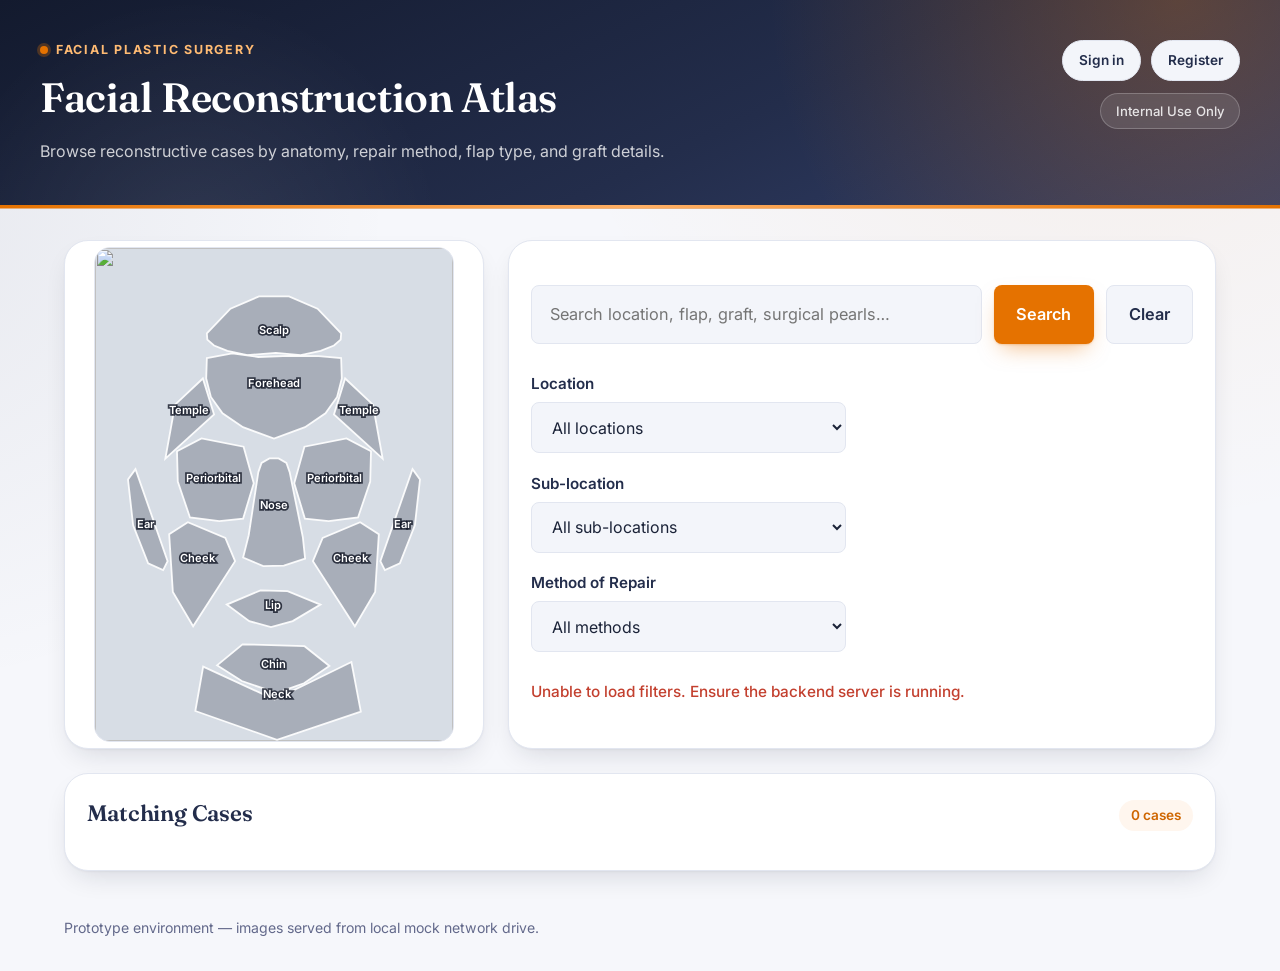
==== index.html @ 50815665 "Codebase" ====
<!DOCTYPE html>
<html lang="en">
  <head>
    <meta charset="UTF-8" />
    <meta name="viewport" content="width=device-width, initial-scale=1.0" />
    <meta name="theme-color" content="#232D4B" />
    <title>Facial Reconstruction Atlas</title>
    <link rel="preconnect" href="https://fonts.googleapis.com" />
    <link rel="preconnect" href="https://fonts.gstatic.com" crossorigin />
    <link
      href="https://fonts.googleapis.com/css2?family=Inter:wght@400;500;600;700;800&family=Fraunces:opsz,wght@9..144,500;9..144,600&display=swap"
      rel="stylesheet"
    />
    <link rel="stylesheet" href="/styles.css" />
  </head>
  <body>
    <header class="app-header">
      <div class="header-content">
        <div>
          <p class="eyebrow">Facial Plastic Surgery</p>
          <h1>Facial Reconstruction Atlas</h1>
          <p class="subtitle">
            Browse reconstructive cases by anatomy, repair method, flap type, and graft details.
          </p>
        </div>
        <div class="header-actions">
          <div id="auth-area" class="auth-area"></div>
          <div class="header-badge" aria-hidden="true">Internal Use Only</div>
        </div>
      </div>
    </header>

    <div id="auth-modal" class="modal-overlay" hidden>
      <div class="modal" role="dialog" aria-modal="true" aria-labelledby="auth-modal-title">
        <div class="modal-header">
          <h2 id="auth-modal-title">Sign in</h2>
          <button type="button" class="modal-close" id="auth-modal-close" aria-label="Close">
            &times;
          </button>
        </div>
        <form id="auth-form">
          <label>
            Username
            <input type="text" id="auth-username" autocomplete="username" required />
          </label>
          <label>
            Password
            <input type="password" id="auth-password" autocomplete="current-password" required />
          </label>
          <p id="auth-error" class="auth-error" hidden></p>
          <button type="submit" id="auth-submit">Sign in</button>
        </form>
        <p class="auth-switch">
          <span id="auth-switch-text">Don't have an account?</span>
          <button type="button" id="auth-switch-btn" class="link-btn">Create one</button>
        </p>
      </div>
    </div>

    <div id="case-modal" class="modal-overlay case-modal-overlay" hidden>
      <div class="case-modal" role="dialog" aria-modal="true" aria-labelledby="case-modal-location">
        <button
          type="button"
          class="modal-close case-modal-close"
          id="case-modal-close"
          aria-label="Close"
        >
          &times;
        </button>
        <div class="case-modal-media">
          <div class="case-modal-carousel" id="case-modal-carousel"></div>
          <button
            type="button"
            class="case-favorite-btn case-modal-favorite"
            id="case-modal-favorite"
            aria-label="Add to favorites"
          >
            ☆
          </button>
          <button
            type="button"
            class="carousel-nav carousel-nav--prev"
            id="case-modal-prev"
            aria-label="Previous image"
            hidden
          >
            &lsaquo;
          </button>
          <button
            type="button"
            class="carousel-nav carousel-nav--next"
            id="case-modal-next"
            aria-label="Next image"
            hidden
          >
            &rsaquo;
          </button>
          <div class="carousel-dots" id="case-modal-dots"></div>
        </div>
        <div class="case-modal-panel">
          <div class="case-modal-info">
            <h2 id="case-modal-location" class="case-modal-location"></h2>
            <p id="case-modal-size" class="case-modal-line" hidden></p>
            <p id="case-modal-repair" class="case-modal-line" hidden></p>
            <p id="case-modal-addon" class="case-modal-line case-modal-addon" hidden></p>
            <p id="case-modal-notes" class="case-modal-notes" hidden></p>
          </div>
          <div class="case-modal-comments">
            <h3 id="case-modal-comments-heading">Comments</h3>
            <div class="comment-list" id="case-modal-comment-list"></div>
            <div class="comment-form-slot" id="case-modal-comment-form-slot"></div>
          </div>
        </div>
      </div>
    </div>

    <main class="app-main">
      <div class="top-panels">
      <section class="explorer-panel" aria-label="Anatomical explorer">
        <div id="diagrams-root" class="diagrams-root">
          <button
            type="button"
            id="anatomy-back-btn"
            class="anatomy-back-btn"
            hidden
          >
            &larr; Back
          </button>
          <div id="face-diagram" class="diagram-wrap diagram-wrap--photo" data-diagram="face">
            <div class="face-photo-stage face-photo-stage--face">
              <img
                class="face-photo"
                src="/static/face-reference.jpg"
                alt=""
                draggable="false"
              />
              <svg
                class="face-overlay"
                viewBox="0 0 320 440"
                role="img"
                aria-label="Face anatomy diagram overlaid on reference portrait"
              >
                <!-- FACE_REGIONS_START -->
                <path
                  class="anatomy-region"
                  data-region-id="scalp"
                  d="M100 76 L121.1 53.9 L146.6 42.9 L173.4 42.9 L198.9 53.9 L220 76 L219.6 81.5 L213.6 86.8 L201.7 91.6 L183.9 95.4 L161.7 93.4 L136.1 95.4 L118.3 91.6 L106.4 86.8 L100.4 81.5 Z"
                />
                <text x="160.1" y="76.6" class="diagram-label">Scalp</text>

                <path
                  class="anatomy-region"
                  data-region-id="forehead"
                  d="M100 98 L122.7 93.8 L146 97.1 L173.6 96.1 L200 96.3 L220 98 L220.6 116.3 L216.4 132.8 L206 147.4 L187.7 159.8 L160 170 L132.3 159.8 L114 147.4 L103.6 132.8 L99.4 116.3 Z"
                />
                <text x="160.2" y="124.1" class="diagram-label">Forehead</text>

                <path
                  class="anatomy-region"
                  data-region-id="nose"
                  d="M146 200 L148.9 191.8 L155.9 187.8 L164.1 187.8 L171.1 191.8 L174 200 L185.8 258.3 L187.8 277.4 L168.8 283.6 L150.4 284 L132.4 276.3 L137.4 256.4 Z"
                />
                <text x="160.2" y="232.9" class="diagram-label">Nose</text>

                <path
                  class="anatomy-region"
                  data-region-id="temple"
                  d="M96.4 116.3 L71.6 139.7 L62.9 187.9 L106.4 148.4 Z"
                />
                <text x="84.3" y="148.1" class="diagram-label">Temple</text>

                <path
                  class="anatomy-region"
                  data-region-id="temple"
                  d="M223.6 116.3 L248.4 139.7 L257.1 187.9 L213.6 148.4 Z"
                />
                <text x="235.7" y="148.1" class="diagram-label">Temple</text>

                <path
                  class="anatomy-region"
                  data-region-id="periorbital"
                  d="M141.9 210 L132.8 177.3 L95.2 169.9 L73.3 181.4 L74 208.4 L84.9 240.5 L111.1 243.8 L132.4 241.5 Z"
                />
                <text x="105.7" y="209.1" class="diagram-label">Periorbital</text>

                <path
                  class="anatomy-region"
                  data-region-id="periorbital"
                  d="M178.1 210 L187.2 177.3 L224.8 169.9 L246.7 181.4 L246 208.4 L235.1 240.5 L208.9 243.8 L187.6 241.5 Z"
                />
                <text x="214.3" y="209.1" class="diagram-label">Periorbital</text>

                <path
                  class="anatomy-region"
                  data-region-id="cheek"
                  d="M125.2 279.6 L116.5 258.8 L83 244.8 L66.3 255.5 L69.6 307.1 L87.7 337.8 Z"
                />
                <text x="91.4" y="280.6" class="diagram-label">Cheek</text>

                <path
                  class="anatomy-region"
                  data-region-id="cheek"
                  d="M194.8 279.6 L203.5 258.8 L237 244.8 L253.7 255.5 L250.4 307.1 L232.3 337.8 Z"
                />
                <text x="228.6" y="280.6" class="diagram-label">Cheek</text>

                <path
                  class="anatomy-region"
                  data-region-id="lip"
                  d="M201.5 318.4 L172.1 306.4 L147.9 305.7 L117.8 318.4 L137.9 333.2 L157.3 338.5 L176.7 333.2 Z"
                />
                <text x="158.7" y="322" class="diagram-label">Lip</text>

                <path
                  class="anatomy-region"
                  data-region-id="chin"
                  d="M109.1 372.7 L131.2 386.7 L162.4 397.4 L186.8 388.7 L209.5 373.3 L187.3 355.6 L131.9 353.9 Z"
                />
                <text x="159.7" y="375.5" class="diagram-label">Chin</text>

                <path
                  class="anatomy-region"
                  data-region-id="neck"
                  d="M96.7 373.8 L160.6 403.3 L229.2 369.7 L237.6 414.1 L162.7 439.2 L89.7 413.5 Z"
                />
                <text x="162.8" y="402.3" class="diagram-label">Neck</text>

                <path
                  class="anatomy-region"
                  data-region-id="ear"
                  d="M36.2 197.3 L29.5 206.6 L34.1 247.5 L47.5 281.6 L60.9 287.6 L64.9 279.6 Z"
                />
                <text x="45.5" y="250" class="diagram-label">Ear</text>

                <path
                  class="anatomy-region"
                  data-region-id="ear"
                  d="M283.8 197.3 L290.5 206.6 L285.9 247.5 L272.5 281.6 L259.1 287.6 L255.1 279.6 Z"
                />
                <text x="274.5" y="250" class="diagram-label">Ear</text>
                <!-- FACE_REGIONS_END -->
              </svg>
            </div>
          </div>

          <div id="nose-diagram" class="diagram-wrap diagram-wrap--photo" data-diagram="nose" hidden>
            <div class="face-photo-stage face-photo-stage--nose">
              <img
                class="face-photo"
                src="/static/face-reference.jpg"
                alt=""
                draggable="false"
              />
              <svg
                class="face-overlay"
                viewBox="0 0 320 360"
                role="img"
                aria-label="Nose sub-region diagram"
              >
                <!-- NOSE_REGIONS_START -->
                <path
                  class="anatomy-region"
                  data-region-id="nose_dorsum"
                  d="M150 95 L170 95 L172 180 L168 241.6 L150 240.9 L148 180 Z"
                />
                <text x="159.7" y="172.1" class="diagram-label">Dorsum</text>

                <path
                  class="anatomy-region"
                  data-region-id="nose_sidewall"
                  d="M131.4 124.9 L150 96.6 L148 250 L120 255 L121.6 200.9 Z"
                />
                <text x="134.2" y="185.5" class="diagram-label">Sidewall</text>

                <path
                  class="anatomy-region"
                  data-region-id="nose_sidewall"
                  d="M188.6 124.9 L170 96.6 L172 250 L200 255 L198.4 200.9 Z"
                />
                <text x="185.8" y="185.5" class="diagram-label">Sidewall</text>

                <path
                  class="anatomy-region"
                  data-region-id="nose_tip"
                  d="M140 245 L180 245 L177.1 265.2 L161.7 285.3 L144.8 266.3 Z"
                />
                <text x="160.7" y="261.4" class="diagram-label">Tip</text>

                <path
                  class="anatomy-region"
                  data-region-id="nose_ala"
                  d="M105 258 L145 255 L148 285 L125 300 L103 285 Z"
                />
                <text x="125.2" y="276.6" class="diagram-label">Ala</text>

                <path
                  class="anatomy-region"
                  data-region-id="nose_ala"
                  d="M215 258 L175 255 L172 285 L195 300 L217 285 Z"
                />
                <text x="194.8" y="276.6" class="diagram-label">Ala</text>

                <path
                  class="anatomy-region"
                  data-region-id="nose_columella"
                  d="M145.9 286.1 L175.2 287.2 L173.1 305.9 L149.4 306.4 Z"
                />
                <text x="160.9" y="296.4" class="diagram-label">Columella</text>
                <!-- NOSE_REGIONS_END -->
              </svg>
            </div>
          </div>

          <div
            id="periorbital-diagram"
            class="diagram-wrap diagram-wrap--photo"
            data-diagram="periorbital"
            hidden
          >
            <div class="face-photo-stage face-photo-stage--periorbital">
              <img
                class="face-photo"
                src="/static/face-reference.jpg"
                alt=""
                draggable="false"
              />
              <svg
                class="face-overlay"
                viewBox="0 0 320 300"
                role="img"
                aria-label="Periorbital sub-region diagram"
              >
                <!-- PERIORBITAL_REGIONS_START -->
                <path
                  class="anatomy-region"
                  data-region-id="peri_brow"
                  d="M24.1 123.9 L64.2 116.5 L136.6 136 L129.9 106.5 L60.9 96.4 Z"
                />
                <text x="83.1" y="115.9" class="diagram-label">Brow</text>

                <path
                  class="anatomy-region"
                  data-region-id="peri_brow"
                  d="M295.9 123.9 L255.8 116.5 L183.4 136 L190.1 106.5 L259.1 96.4 Z"
                />
                <text x="236.9" y="115.9" class="diagram-label">Brow</text>

                <path
                  class="anatomy-region"
                  data-region-id="peri_upper_lid"
                  d="M48.2 160.1 L43.9 139.1 L80.8 128.9 L128.8 142.4 L123.8 164.8 L86.3 142 Z"
                />
                <text x="85.3" y="146.2" class="diagram-label">Upper Lid</text>

                <path
                  class="anatomy-region"
                  data-region-id="peri_upper_lid"
                  d="M271.8 160.1 L276.1 139.1 L239.2 128.9 L191.2 142.4 L196.2 164.8 L233.7 142 Z"
                />
                <text x="234.7" y="146.2" class="diagram-label">Upper Lid</text>

                <path
                  class="anatomy-region"
                  data-region-id="peri_lower_lid"
                  d="M52.9 161.4 L87.7 170.8 L123.2 166.1 L123.2 178.8 L85.7 188.2 L50.2 177.5 Z"
                />
                <text x="87.1" y="173.8" class="diagram-label">Lower Lid</text>

                <path
                  class="anatomy-region"
                  data-region-id="peri_lower_lid"
                  d="M267.1 161.4 L232.3 170.8 L196.8 166.1 L196.8 178.8 L234.3 188.2 L269.8 177.5 Z"
                />
                <text x="232.9" y="173.8" class="diagram-label">Lower Lid</text>

                <path
                  class="anatomy-region"
                  data-region-id="peri_medial_canthus"
                  d="M128.5 152 L125.8 172.8 L144.6 172.1 L141.3 148.7 Z"
                />
                <text x="135.1" y="161.4" class="diagram-label">Medial Canthus</text>

                <path
                  class="anatomy-region"
                  data-region-id="peri_medial_canthus"
                  d="M191.5 152 L194.2 172.8 L175.4 172.1 L178.7 148.7 Z"
                />
                <text x="184.9" y="161.4" class="diagram-label">Medial Canthus</text>

                <path
                  class="anatomy-region"
                  data-region-id="peri_lateral_canthus"
                  d="M44.2 153.4 L44.2 164.1 L22.7 170.1 L20.7 149.4 Z"
                />
                <text x="33" y="159.3" class="diagram-label">Lateral Canthus</text>

                <path
                  class="anatomy-region"
                  data-region-id="peri_lateral_canthus"
                  d="M275.8 153.4 L275.8 164.1 L297.3 170.1 L299.3 149.4 Z"
                />
                <text x="287" y="159.3" class="diagram-label">Lateral Canthus</text>

                <path
                  class="anatomy-region"
                  data-region-id="peri_glabella"
                  d="M131.2 89.1 L138.1 123.2 L181.4 124.6 L189.5 88.4 Z"
                />
                <text x="160" y="106.3" class="diagram-label">Glabella</text>
                <!-- PERIORBITAL_REGIONS_END -->
              </svg>
            </div>
          </div>

          <div id="lip-diagram" class="diagram-wrap diagram-wrap--photo" data-diagram="lip" hidden>
            <div class="face-photo-stage face-photo-stage--lip">
              <img
                class="face-photo"
                src="/static/face-reference.jpg"
                alt=""
                draggable="false"
              />
              <svg
                class="face-overlay"
                viewBox="0 0 320 280"
                role="img"
                aria-label="Lip sub-region diagram"
              >
                <!-- LIP_REGIONS_START -->
                <path
                  class="anatomy-region"
                  data-region-id="lip_philtrum"
                  d="M145 75 L175 75 L172 140 L148 140 Z"
                />
                <text x="160" y="107.5" class="diagram-label">Philtrum</text>

                <path
                  class="anatomy-region"
                  data-region-id="lip_upper"
                  d="M99.6 134.1 L213.3 134.4 L229.3 173.5 L95 172 Z"
                />
                <text x="159.3" y="153.5" class="diagram-label">Upper</text>

                <path
                  class="anatomy-region"
                  data-region-id="lip_lower"
                  d="M95 172 L225 172 L223.2 232.3 L99.3 229.9 Z"
                />
                <text x="160.6" y="201.5" class="diagram-label">Lower</text>

                <path
                  class="anatomy-region"
                  data-region-id="lip_vermillion"
                  d="M81.6 178 L133.8 148.8 L197.3 147.7 L237.3 180.8 L205.6 214.6 L124.6 213.5 Z"
                />
                <text x="163.4" y="180.6" class="diagram-label">Vermillion</text>

                <path
                  class="anatomy-region"
                  data-region-id="lip_commissure"
                  d="M68 163 L100 163 L100 187 L68 187 Z"
                />
                <text x="84" y="175" class="diagram-label">Commissure</text>

                <path
                  class="anatomy-region"
                  data-region-id="lip_commissure"
                  d="M252 163 L220 163 L220 187 L252 187 Z"
                />
                <text x="236" y="175" class="diagram-label">Commissure</text>
                <!-- LIP_REGIONS_END -->
              </svg>
            </div>
          </div>
        </div>
      </section>

      <section class="search-panel" aria-label="Search and filters">
        <div class="search-row">
          <label class="sr-only" for="search-input">Search cases</label>
          <input
            id="search-input"
            type="search"
            placeholder="Search location, flap, graft, surgical pearls…"
            autocomplete="off"
          />
          <button id="search-btn" type="button">Search</button>
          <button id="clear-btn" type="button" class="secondary-btn">Clear</button>
        </div>

        <div class="filter-grid">
          <div class="filter-row filter-row--primary">
            <label>
              Location
              <select id="filter-region">
                <option value="">All locations</option>
              </select>
            </label>
            <label>
              Sub-location
              <select id="filter-sub-location">
                <option value="">All sub-locations</option>
              </select>
            </label>
            <label>
              Method of Repair
              <select id="filter-method">
                <option value="">All methods</option>
              </select>
            </label>
          </div>
          <div class="filter-row filter-row--secondary">
            <label id="filter-full-thickness-wrap" hidden>
              Full Thickness
              <select id="filter-full-thickness">
                <option value="">Any</option>
              </select>
            </label>
            <label id="filter-general-flap-wrap" hidden>
              Flap category
              <select id="filter-general-flap">
                <option value="">All flap categories</option>
              </select>
            </label>
            <label id="filter-specific-flap-wrap" hidden>
              Specific Flap Description
              <select id="filter-specific-flap">
                <option value="">All specific flaps</option>
              </select>
            </label>
            <label id="filter-graft-wrap" hidden>
              Graft
              <select id="filter-graft">
                <option value="">All grafts</option>
              </select>
            </label>
            <label id="filter-graft-donor-wrap" hidden>
              Graft Donor Site
              <select id="filter-graft-donor">
                <option value="">All donor sites</option>
              </select>
            </label>
          </div>
        </div>

        <p id="status-message" class="status-message" role="status" aria-live="polite">
          Click a region on the face diagram or use filters to find matching cases.
        </p>
      </section>
      </div>

      <section class="results-section" aria-label="Matching cases">
        <div class="results-header">
          <h2>Matching Cases</h2>
          <div class="results-header-controls">
            <p id="results-count" class="results-count">0 cases</p>
            <label class="sort-control" id="sort-wrap" hidden>
              <span>Sort</span>
              <select id="sort-select">
                <option value="default">Default</option>
                <option value="location">Location (A–Z)</option>
                <option value="comments">Most discussed</option>
              </select>
            </label>
          </div>
        </div>
        <div id="results-grid" class="results-grid"></div>
      </section>
    </main>

    <footer class="app-footer">
      <p>Prototype environment — images served from local mock network drive.</p>
    </footer>

    <script src="/script.js"></script>
  </body>
</html>
---- styles.css ----
:root {
  color-scheme: light;

  /* UVA brand */
  --navy-950: #131a2e;
  --navy-900: #1a2340;
  --navy: #232d4b;
  --navy-700: #33406a;
  --navy-500: #4d5c8c;
  --orange: #e57200;
  --orange-600: #cf6600;
  --orange-700: #a65200;
  --orange-100: #fdecdc;
  --orange-50: #fff6ee;

  /* Semantic roles */
  --bg: #f6f7fb;
  --surface: #ffffff;
  --surface-alt: #f3f5fa;
  --border: #e2e6f0;
  --border-strong: #ccd3e3;
  --text: #1b2338;
  --muted: #63698b;
  --danger: #c3402f;

  --accent: var(--orange);
  --accent-dark: var(--orange-700);

  --radius-sm: 8px;
  --radius: 16px;
  --radius-lg: 24px;
  --radius-pill: 999px;

  --shadow-sm: 0 1px 2px rgba(19, 26, 46, 0.06);
  --shadow: 0 1px 2px rgba(19, 26, 46, 0.04), 0 12px 28px -10px rgba(19, 26, 46, 0.16);
  --shadow-lg: 0 4px 8px rgba(19, 26, 46, 0.05), 0 30px 60px -16px rgba(19, 26, 46, 0.28);
  --shadow-orange: 0 1px 2px rgba(229, 114, 0, 0.25), 0 10px 22px -8px rgba(229, 114, 0, 0.5);

  --font-body: "Inter", ui-sans-serif, system-ui, -apple-system, "Segoe UI", sans-serif;
  --font-display: "Fraunces", "Iowan Old Style", "Georgia", serif;

  --ease: cubic-bezier(0.16, 1, 0.3, 1);
}

* {
  box-sizing: border-box;
}

body {
  margin: 0;
  font-family: var(--font-body);
  background:
    radial-gradient(1100px circle at 88% -8%, rgba(229, 114, 0, 0.08), transparent 55%),
    radial-gradient(900px circle at -8% 22%, rgba(35, 45, 75, 0.07), transparent 55%),
    var(--bg);
  background-attachment: fixed;
  color: var(--text);
  line-height: 1.55;
  -webkit-font-smoothing: antialiased;
}

::selection {
  background: rgba(229, 114, 0, 0.28);
  color: var(--navy-950);
}

::-webkit-scrollbar {
  width: 10px;
  height: 10px;
}

::-webkit-scrollbar-track {
  background: transparent;
}

::-webkit-scrollbar-thumb {
  background: rgba(35, 45, 75, 0.22);
  border-radius: var(--radius-pill);
}

::-webkit-scrollbar-thumb:hover {
  background: rgba(35, 45, 75, 0.38);
}

.sr-only {
  position: absolute;
  width: 1px;
  height: 1px;
  padding: 0;
  margin: -1px;
  overflow: hidden;
  clip: rect(0, 0, 0, 0);
  white-space: nowrap;
  border: 0;
}

a,
button,
input,
select,
textarea,
[tabindex] {
  outline-offset: 2px;
}

a:focus-visible,
button:focus-visible,
input:focus-visible,
select:focus-visible,
textarea:focus-visible,
[tabindex]:focus-visible {
  outline: 2px solid var(--orange);
  outline-offset: 2px;
}

/* ---------- Header ---------- */

.app-header {
  position: relative;
  background: linear-gradient(155deg, var(--navy-950) 0%, var(--navy) 58%, var(--navy-700) 100%);
  color: #fff;
  padding: 2.5rem 1.5rem 2.75rem;
  overflow: hidden;
  box-shadow: 0 1px 0 rgba(229, 114, 0, 0.5);
}

.app-header::before {
  content: "";
  position: absolute;
  inset: 0;
  background:
    radial-gradient(680px circle at 92% 0%, rgba(229, 114, 0, 0.28), transparent 60%),
    radial-gradient(420px circle at 15% 120%, rgba(255, 255, 255, 0.08), transparent 60%);
  pointer-events: none;
}

.app-header::after {
  content: "";
  position: absolute;
  left: 0;
  right: 0;
  bottom: 0;
  height: 3px;
  background: linear-gradient(90deg, var(--orange) 0%, #ffb066 50%, var(--orange) 100%);
}

.header-content {
  position: relative;
  max-width: 1200px;
  margin: 0 auto;
  display: flex;
  justify-content: space-between;
  gap: 1.5rem;
  align-items: flex-start;
}

.eyebrow {
  margin: 0 0 0.4rem;
  font-size: 0.78rem;
  font-weight: 700;
  letter-spacing: 0.14em;
  text-transform: uppercase;
  color: #ffbb73;
  display: flex;
  align-items: center;
  gap: 0.5rem;
}

.eyebrow::before {
  content: "";
  width: 0.5rem;
  height: 0.5rem;
  border-radius: 999px;
  background: var(--orange);
  box-shadow: 0 0 0 3px rgba(229, 114, 0, 0.28);
}

h1,
h2 {
  margin: 0;
  font-family: var(--font-display);
  font-weight: 600;
  letter-spacing: -0.01em;
}

h1 {
  font-size: clamp(1.9rem, 3.2vw, 2.6rem);
  color: #fff;
}

.subtitle {
  margin: 0.6rem 0 0;
  max-width: 40rem;
  color: rgba(255, 255, 255, 0.78);
  font-size: 1rem;
}

.header-badge {
  background: rgba(255, 255, 255, 0.1);
  border: 1px solid rgba(255, 255, 255, 0.22);
  border-radius: var(--radius-pill);
  padding: 0.45rem 0.9rem;
  font-size: 0.82rem;
  font-weight: 500;
  color: rgba(255, 255, 255, 0.85);
  white-space: nowrap;
  backdrop-filter: blur(8px);
}

.header-actions {
  position: relative;
  display: flex;
  flex-direction: column;
  align-items: flex-end;
  gap: 0.75rem;
}

.auth-area {
  display: flex;
  align-items: center;
  gap: 0.6rem;
  flex-wrap: wrap;
  justify-content: flex-end;
}

.auth-username {
  font-size: 0.86rem;
  color: rgba(255, 255, 255, 0.82);
  white-space: nowrap;
}

.auth-btn {
  padding: 0.55rem 1rem;
  font-size: 0.85rem;
  border-radius: var(--radius-pill);
  background: rgba(255, 255, 255, 0.1);
  color: #fff;
  border: 1px solid rgba(255, 255, 255, 0.24);
  backdrop-filter: blur(8px);
  box-shadow: none;
}

.auth-btn:hover:not(:disabled) {
  background: rgba(255, 255, 255, 0.2);
  color: #fff;
  transform: none;
  box-shadow: none;
}

/* ---------- Modals ---------- */

@keyframes overlayFade {
  from {
    opacity: 0;
  }
  to {
    opacity: 1;
  }
}

@keyframes modalPop {
  from {
    opacity: 0;
    transform: translateY(10px) scale(0.97);
  }
  to {
    opacity: 1;
    transform: translateY(0) scale(1);
  }
}

.modal-overlay {
  position: fixed;
  inset: 0;
  background: rgba(15, 20, 35, 0.6);
  backdrop-filter: blur(3px);
  display: flex;
  align-items: center;
  justify-content: center;
  padding: 1.5rem;
  z-index: 100;
  animation: overlayFade 0.16s ease;
}

.modal-overlay[hidden] {
  display: none !important;
}

.modal {
  background: var(--surface);
  border-radius: var(--radius-lg);
  box-shadow: var(--shadow-lg);
  padding: 2rem;
  width: 100%;
  max-width: 400px;
  animation: modalPop 0.22s var(--ease);
}

.modal-header {
  display: flex;
  justify-content: space-between;
  align-items: center;
  margin-bottom: 1.25rem;
}

.modal-header h2 {
  font-size: 1.35rem;
}

.modal-close {
  background: var(--surface-alt);
  border: none;
  color: var(--muted);
  font-size: 1.3rem;
  line-height: 1;
  width: 2.2rem;
  height: 2.2rem;
  border-radius: var(--radius-pill);
  display: flex;
  align-items: center;
  justify-content: center;
  padding: 0;
  cursor: pointer;
  box-shadow: none;
}

.modal-close:hover:not(:disabled) {
  background: var(--border);
  color: var(--text);
  transform: none;
  box-shadow: none;
}

#auth-form {
  display: flex;
  flex-direction: column;
  gap: 1.1rem;
}

#auth-form label {
  display: grid;
  gap: 0.4rem;
  font-size: 0.92rem;
  font-weight: 600;
  color: var(--navy);
}

#auth-form input {
  padding: 0.8rem 0.95rem;
  border: 1px solid var(--border);
  border-radius: var(--radius-sm);
  font: inherit;
  background: var(--surface-alt);
  transition: border-color 0.15s ease, background 0.15s ease, box-shadow 0.15s ease;
}

#auth-form input:focus-visible {
  outline: none;
  border-color: var(--orange);
  background: #fff;
  box-shadow: 0 0 0 3px rgba(229, 114, 0, 0.16);
}

.auth-error {
  color: var(--danger);
  font-size: 0.88rem;
  margin: 0;
  font-weight: 500;
}

.auth-switch {
  margin: 1.25rem 0 0;
  font-size: 0.9rem;
  color: var(--muted);
  text-align: center;
}

.link-btn {
  background: none;
  border: none;
  color: var(--orange-600);
  font-weight: 600;
  cursor: pointer;
  padding: 0;
  font: inherit;
}

.link-btn:hover:not(:disabled) {
  background: none;
  color: var(--orange-700);
  text-decoration: underline;
  transform: none;
  box-shadow: none;
}

/* ---------- Layout ---------- */

.app-main {
  max-width: 1200px;
  margin: 0 auto;
  padding: 2rem 1.5rem;
  display: grid;
  gap: 1.5rem;
}

.search-panel,
.explorer-panel,
.results-section {
  background: var(--surface);
  border: 1px solid var(--border);
  border-radius: var(--radius-lg);
  box-shadow: var(--shadow);
  padding: 1.35rem;
}

.explorer-panel {
  padding: 0.4rem;
  display: flex;
  align-items: center;
  justify-content: center;
}

.top-panels {
  display: grid;
  grid-template-columns: minmax(300px, 420px) 1fr;
  gap: 1.5rem;
  align-items: stretch;
}

.search-panel {
  display: flex;
  flex-direction: column;
  justify-content: center;
  gap: 1.75rem;
  font-size: 1.06rem;
}

.search-row {
  display: grid;
  grid-template-columns: 1fr auto auto;
  gap: 0.75rem;
}

input[type="search"],
select,
button,
textarea {
  font: inherit;
}

input[type="search"] {
  width: 100%;
  padding: 1rem 1.15rem;
  border: 1px solid var(--border);
  border-radius: var(--radius-sm);
  background: var(--surface-alt);
  color: var(--text);
  font-size: 1.02rem;
  transition: border-color 0.15s ease, background 0.15s ease, box-shadow 0.15s ease;
}

input[type="search"]:focus-visible,
input[type="search"]:focus {
  outline: none;
  border-color: var(--orange);
  background: #fff;
  box-shadow: 0 0 0 3px rgba(229, 114, 0, 0.14);
}

button {
  background: var(--orange);
  color: #fff;
  border: none;
  border-radius: var(--radius-sm);
  padding: 0.9rem 1.4rem;
  cursor: pointer;
  font-weight: 600;
  font-size: 1.02rem;
  box-shadow: var(--shadow-orange);
  transition: background 0.15s ease, transform 0.12s ease, box-shadow 0.15s ease;
}

button:hover:not(:disabled) {
  background: var(--orange-600);
  transform: translateY(-1px);
}

button:active:not(:disabled) {
  transform: translateY(0);
}

button:disabled {
  opacity: 0.55;
  cursor: not-allowed;
  box-shadow: none;
}

.secondary-btn {
  background: var(--surface-alt);
  color: var(--navy);
  border: 1px solid var(--border);
  box-shadow: none;
}

.secondary-btn:hover:not(:disabled) {
  background: #e9ecf6;
  border-color: var(--border-strong);
  transform: none;
  box-shadow: none;
}

.filter-grid {
  display: grid;
  grid-template-columns: repeat(2, 1fr);
  align-items: start;
  gap: 0.5rem 2rem;
}

.filter-row {
  display: flex;
  flex-direction: column;
  gap: 1.15rem;
}

.filter-row label {
  display: grid;
  gap: 0.4rem;
  font-size: 0.95rem;
  font-weight: 600;
  color: var(--navy);
}

.filter-row label[hidden] {
  display: none;
}

.filter-grid select {
  width: 100%;
  padding: 0.85rem 1rem;
  border: 1px solid var(--border);
  border-radius: var(--radius-sm);
  background: var(--surface-alt);
  color: var(--text);
  font-weight: 400;
  font-size: 1rem;
  transition: border-color 0.15s ease, background 0.15s ease, box-shadow 0.15s ease;
}

.filter-grid select:focus-visible {
  outline: none;
  border-color: var(--orange);
  background: #fff;
  box-shadow: 0 0 0 3px rgba(229, 114, 0, 0.14);
}

.status-message {
  margin: 0;
  color: var(--muted);
  font-size: 0.96rem;
}

.status-message.error {
  color: var(--danger);
  font-weight: 500;
}

.results-header {
  display: flex;
  justify-content: space-between;
  gap: 1rem;
  align-items: flex-end;
  margin-bottom: 1.1rem;
}

.results-header h2 {
  font-size: 1.4rem;
  color: var(--navy);
}

.panel-copy {
  margin: 0.35rem 0 0;
  color: var(--muted);
}

.results-header-controls {
  display: flex;
  align-items: center;
  gap: 0.9rem;
  flex-wrap: wrap;
}

.results-count {
  font-weight: 600;
  color: var(--orange-600);
  background: var(--orange-50);
  padding: 0.3rem 0.75rem;
  border-radius: var(--radius-pill);
  font-size: 0.85rem;
  margin: 0;
}

.sort-control {
  display: flex;
  align-items: center;
  gap: 0.5rem;
  font-size: 0.85rem;
  font-weight: 600;
  color: var(--muted);
}

.sort-control[hidden] {
  display: none;
}

.sort-control select {
  padding: 0.4rem 0.65rem;
  border: 1px solid var(--border);
  border-radius: var(--radius-sm);
  background: var(--surface-alt);
  color: var(--text);
  font-size: 0.85rem;
  font-weight: 500;
}

.sort-control select:focus-visible {
  outline: none;
  border-color: var(--orange);
  background: #fff;
  box-shadow: 0 0 0 3px rgba(229, 114, 0, 0.14);
}

/* ---------- Anatomy explorer ---------- */

.diagrams-root {
  position: relative;
  width: min(100%, 360px);
  margin: 0 auto;
}

.anatomy-back-btn {
  position: absolute;
  top: 0.65rem;
  left: 0.65rem;
  z-index: 3;
  display: inline-flex;
  align-items: center;
  gap: 0.2rem;
  padding: 0.4rem 0.85rem;
  border-radius: var(--radius-pill);
  background: rgba(19, 26, 46, 0.72);
  color: #fff;
  font-size: 0.85rem;
  font-weight: 600;
  line-height: 1.2;
  border: none;
  box-shadow: 0 4px 14px rgba(19, 26, 46, 0.3);
  backdrop-filter: blur(6px);
  cursor: pointer;
}

.anatomy-back-btn:hover:not(:disabled) {
  background: var(--orange);
  transform: none;
  box-shadow: 0 4px 14px rgba(229, 114, 0, 0.4);
}

.anatomy-back-btn[hidden] {
  display: none !important;
}

.diagram-wrap {
  display: flex;
  justify-content: center;
  padding: 0;
  width: 100%;
}

.diagram-wrap[hidden] {
  display: none !important;
}

.diagram-wrap svg {
  width: min(100%, 360px);
  height: auto;
}

.diagram-wrap--photo .face-overlay {
  width: 100%;
  height: 100%;
}

.face-photo-stage {
  position: relative;
  width: 100%;
  aspect-ratio: 320 / 440;
  border-radius: var(--radius);
  overflow: hidden;
  border: 1px solid var(--border);
  background: #d7dde5;
}

.face-photo {
  position: absolute;
  inset: 0;
  width: 100%;
  height: 100%;
  object-fit: cover;
  object-position: center 8%;
  user-select: none;
  pointer-events: none;
}

.face-photo-stage--nose {
  aspect-ratio: 320 / 360;
}

.face-photo-stage--nose .face-photo {
  object-position: center 45%;
  transform: scale(2.2);
  transform-origin: center 48%;
}

.face-photo-stage--periorbital {
  aspect-ratio: 320 / 300;
}

.face-photo-stage--periorbital .face-photo {
  object-position: center 36%;
  transform: scale(1.5);
  transform-origin: center 40%;
}

.face-photo-stage--lip {
  aspect-ratio: 320 / 280;
}

.face-photo-stage--lip .face-photo {
  object-position: center 68%;
  transform: scale(2.15);
  transform-origin: center 70%;
}

.face-overlay {
  position: absolute;
  inset: 0;
  width: 100%;
  height: 100%;
}

.diagram-outline {
  fill: #f7fafc;
  stroke: #b8c7d8;
  stroke-width: 2;
}

.anatomy-region {
  fill: rgba(35, 45, 75, 0.16);
  stroke: var(--navy);
  stroke-width: 1.5;
  cursor: pointer;
  transition: fill 0.15s ease, stroke 0.15s ease, stroke-width 0.15s ease;
}

.anatomy-region:hover,
.anatomy-region.is-selected {
  fill: rgba(229, 114, 0, 0.3);
  stroke: var(--orange);
  stroke-width: 2.5;
}

.diagram-wrap--photo .anatomy-region {
  fill: rgba(19, 26, 46, 0.24);
  stroke: rgba(255, 255, 255, 0.92);
  stroke-width: 1.6;
}

.diagram-wrap--photo .anatomy-region:hover,
.diagram-wrap--photo .anatomy-region.is-selected {
  fill: rgba(229, 114, 0, 0.5);
  stroke: #ffffff;
  stroke-width: 2.4;
}

.diagram-label {
  fill: var(--navy);
  font-size: 11px;
  font-weight: 600;
  text-anchor: middle;
  pointer-events: none;
}

.diagram-wrap--photo .diagram-label {
  fill: #ffffff;
  font-size: 10px;
  stroke: rgba(15, 20, 35, 0.8);
  stroke-width: 3px;
  paint-order: stroke fill;
}

/* ---------- Case grid ---------- */

.results-grid {
  display: grid;
  grid-template-columns: repeat(auto-fill, minmax(300px, 1fr));
  gap: 1.4rem;
}

@keyframes skeletonShimmer {
  0% {
    background-position: -200% 0;
  }
  100% {
    background-position: 200% 0;
  }
}

.case-card-skeleton {
  background: var(--surface);
  border: 1px solid var(--border);
  border-radius: var(--radius);
  box-shadow: var(--shadow);
  overflow: hidden;
  display: flex;
  flex-direction: column;
}

.skeleton-block {
  background: linear-gradient(
    100deg,
    var(--surface-alt) 30%,
    #e9ecf6 50%,
    var(--surface-alt) 70%
  );
  background-size: 200% 100%;
  animation: skeletonShimmer 1.4s ease-in-out infinite;
  border-radius: var(--radius-sm);
}

.skeleton-image {
  aspect-ratio: 4 / 3;
  border-radius: var(--radius) var(--radius) 0 0;
}

.skeleton-lines {
  padding: 0.95rem 1.1rem 1.1rem;
  display: grid;
  gap: 0.6rem;
}

.skeleton-line {
  height: 0.85rem;
}

.case-card {
  background: var(--surface);
  border: 1px solid var(--border);
  border-radius: var(--radius);
  overflow: visible;
  box-shadow: var(--shadow);
  display: flex;
  flex-direction: column;
  position: relative;
  z-index: 1;
  cursor: pointer;
  transition: transform 0.18s var(--ease), box-shadow 0.18s var(--ease), border-color 0.18s ease;
}

.case-card:hover {
  transform: translateY(-4px);
  box-shadow: var(--shadow-lg);
  border-color: var(--border-strong);
}

.case-card:focus-visible {
  outline: 2px solid var(--orange);
  outline-offset: 3px;
}

.case-card.is-pearls-open {
  z-index: 20;
}

.case-image-wrap {
  position: relative;
  background: var(--surface-alt);
  aspect-ratio: 4 / 3;
  display: flex;
  align-items: center;
  justify-content: center;
  border-radius: var(--radius) var(--radius) 0 0;
  overflow: hidden;
}

.case-favorite-btn {
  position: absolute;
  top: 0.6rem;
  right: 0.6rem;
  width: 2.2rem;
  height: 2.2rem;
  border-radius: var(--radius-pill);
  border: none;
  background: rgba(19, 26, 46, 0.55);
  color: #fff;
  font-size: 1.15rem;
  line-height: 1;
  padding: 0;
  display: flex;
  align-items: center;
  justify-content: center;
  cursor: pointer;
  box-shadow: none;
  backdrop-filter: blur(4px);
  transition: background 0.15s ease, transform 0.15s ease;
}

.case-favorite-btn:hover:not(:disabled) {
  background: rgba(19, 26, 46, 0.75);
  transform: scale(1.08);
  box-shadow: none;
}

.case-favorite-btn.is-favorited {
  background: var(--orange);
  color: #fff;
}

.case-image-wrap img {
  width: 100%;
  height: 100%;
  object-fit: cover;
  display: block;
  transition: transform 0.4s var(--ease);
}

.case-card:hover .case-image-wrap img {
  transform: scale(1.05);
}

.case-meta {
  padding: 0.95rem 1.1rem 1.1rem;
  display: grid;
  gap: 0.35rem;
}

.case-location {
  margin: 0;
  font-size: 1.04rem;
  font-weight: 700;
  line-height: 1.3;
  color: var(--navy);
}

.case-tag {
  justify-self: start;
  display: inline-flex;
  align-items: center;
  background: var(--navy);
  color: #fff;
  font-size: 0.72rem;
  font-weight: 600;
  letter-spacing: 0.02em;
  text-transform: uppercase;
  padding: 0.22rem 0.6rem;
  border-radius: var(--radius-pill);
}

.case-size,
.case-repair,
.case-graft-addon {
  margin: 0;
  font-size: 0.92rem;
  line-height: 1.35;
  color: var(--text);
  font-weight: 500;
}

.case-repair {
  color: var(--navy-700);
}

.case-graft-addon {
  color: var(--muted);
  font-weight: 400;
}

.case-pearls {
  position: relative;
  margin-top: 0.25rem;
  min-height: 1.45em;
}

.case-pearls-panel {
  display: grid;
  gap: 0.35rem;
  justify-items: start;
}

.case-pearls-text {
  margin: 0;
  font-size: 0.88rem;
  line-height: 1.45;
  color: var(--muted);
  display: -webkit-box;
  -webkit-box-orient: vertical;
  -webkit-line-clamp: 1;
  overflow: hidden;
}

.case-pearls-text.is-measuring {
  display: block;
  -webkit-line-clamp: unset;
  overflow: visible;
  height: auto;
  position: absolute;
  visibility: hidden;
  pointer-events: none;
  width: 100%;
}

.case-pearls-toggle {
  background: none;
  border: none;
  color: var(--orange-600);
  padding: 0;
  font-size: 0.82rem;
  font-weight: 600;
  cursor: pointer;
  box-shadow: none;
}

.case-pearls-toggle:hover:not(:disabled) {
  background: none;
  color: var(--orange-700);
  text-decoration: underline;
  transform: none;
  box-shadow: none;
}

.case-pearls-toggle[hidden] {
  display: none !important;
}

.case-card.is-pearls-open .case-pearls-panel {
  position: absolute;
  top: 0;
  left: -1rem;
  right: -1rem;
  padding: 0 1rem 0.85rem;
  background: var(--surface);
  border: 1px solid var(--border);
  border-radius: 0 0 var(--radius-sm) var(--radius-sm);
  box-shadow: var(--shadow-lg);
  z-index: 2;
}

.case-card.is-pearls-open .case-pearls-text {
  display: block;
  -webkit-line-clamp: unset;
  overflow: visible;
}

.case-card-footer {
  margin-top: 0.3rem;
  padding-top: 0.6rem;
  border-top: 1px solid var(--border);
  display: flex;
  justify-content: flex-end;
}

.case-comments-btn {
  display: inline-flex;
  align-items: center;
  gap: 0.35rem;
  background: var(--surface-alt);
  border: 1px solid var(--border);
  color: var(--muted);
  padding: 0.32rem 0.75rem;
  border-radius: var(--radius-pill);
  font-size: 0.8rem;
  font-weight: 600;
  cursor: pointer;
  box-shadow: none;
}

.case-comments-btn:hover:not(:disabled) {
  background: var(--orange-50);
  border-color: var(--orange-100);
  color: var(--orange-600);
  transform: none;
  box-shadow: none;
}

/* ---------- Comments ---------- */

.comment-list {
  display: grid;
  gap: 0.65rem;
}

.comment-empty {
  margin: 0;
  font-size: 0.85rem;
  color: var(--muted);
}

.comment-item {
  background: var(--surface-alt);
  border-radius: var(--radius-sm);
  padding: 0.6rem 0.75rem;
  border: 1px solid var(--border);
}

.comment-meta {
  margin: 0 0 0.2rem;
  font-size: 0.78rem;
  color: var(--muted);
}

.comment-meta strong {
  color: var(--navy);
}

.comment-body {
  margin: 0;
  font-size: 0.88rem;
  line-height: 1.4;
  white-space: pre-wrap;
  word-break: break-word;
}

.comment-login-hint {
  margin: 0;
  font-size: 0.85rem;
  color: var(--muted);
}

.comment-form {
  display: grid;
  gap: 0.5rem;
}

.comment-input {
  width: 100%;
  min-height: 4.5rem;
  padding: 0.65rem 0.8rem;
  border: 1px solid var(--border);
  border-radius: var(--radius-sm);
  font: inherit;
  font-size: 0.88rem;
  background: var(--surface-alt);
  resize: vertical;
  transition: border-color 0.15s ease, background 0.15s ease, box-shadow 0.15s ease;
}

.comment-input:focus-visible {
  outline: none;
  border-color: var(--orange);
  background: #fff;
  box-shadow: 0 0 0 3px rgba(229, 114, 0, 0.14);
}

.comment-error {
  color: var(--danger);
  font-size: 0.82rem;
  margin: 0;
  font-weight: 500;
}

.comment-submit {
  justify-self: start;
  padding: 0.55rem 1.1rem;
  font-size: 0.88rem;
}

/* ---------- Case focus view ---------- */

.case-modal-overlay {
  z-index: 200;
  align-items: center;
}

.case-modal {
  background: var(--surface);
  border-radius: var(--radius-lg);
  box-shadow: var(--shadow-lg);
  width: 100%;
  max-width: 980px;
  max-height: 90vh;
  display: flex;
  overflow: hidden;
  position: relative;
  animation: modalPop 0.22s var(--ease);
}

.case-modal-close {
  position: absolute;
  top: 0.6rem;
  right: 0.6rem;
  z-index: 5;
  width: 2.2rem;
  height: 2.2rem;
  border-radius: var(--radius-pill);
  background: rgba(19, 26, 46, 0.55);
  color: #fff;
  font-size: 1.3rem;
  line-height: 1;
  display: flex;
  align-items: center;
  justify-content: center;
  padding: 0;
  box-shadow: none;
  backdrop-filter: blur(4px);
}

.case-modal-close:hover:not(:disabled) {
  background: rgba(19, 26, 46, 0.78);
  color: #fff;
  transform: none;
  box-shadow: none;
}

.case-modal-media {
  position: relative;
  flex: 1 1 55%;
  min-width: 0;
  background: var(--navy-950);
  display: flex;
  flex-direction: column;
}

.case-modal-carousel {
  flex: 1;
  display: flex;
  overflow-x: auto;
  scroll-snap-type: x mandatory;
  scrollbar-width: none;
}

.case-modal-carousel::-webkit-scrollbar {
  display: none;
}

.carousel-slide {
  flex: 0 0 100%;
  scroll-snap-align: start;
  display: flex;
  align-items: center;
  justify-content: center;
  min-height: 320px;
}

.carousel-slide img {
  max-width: 100%;
  max-height: 70vh;
  object-fit: contain;
}

.carousel-nav {
  position: absolute;
  top: 50%;
  transform: translateY(-50%);
  background: rgba(19, 26, 46, 0.55);
  color: #fff;
  border: none;
  width: 2.2rem;
  height: 2.2rem;
  border-radius: var(--radius-pill);
  font-size: 1.4rem;
  line-height: 1;
  padding: 0;
  cursor: pointer;
  display: flex;
  align-items: center;
  justify-content: center;
  box-shadow: none;
  backdrop-filter: blur(4px);
}

.carousel-nav:hover:not(:disabled) {
  background: var(--orange);
  transform: translateY(-50%);
  box-shadow: none;
}

.carousel-nav--prev {
  left: 0.6rem;
}

.carousel-nav--next {
  right: 0.6rem;
}

.carousel-nav[hidden] {
  display: none !important;
}

.carousel-dots {
  display: flex;
  gap: 0.4rem;
  justify-content: center;
  padding: 0.7rem;
}

.carousel-dot {
  width: 0.5rem;
  height: 0.5rem;
  border-radius: var(--radius-pill);
  background: rgba(255, 255, 255, 0.35);
  border: none;
  padding: 0;
  cursor: pointer;
  box-shadow: none;
  transition: background 0.15s ease, transform 0.15s ease;
}

.carousel-dot:hover:not(:disabled) {
  background: rgba(255, 255, 255, 0.65);
  transform: none;
  box-shadow: none;
}

.carousel-dot.is-active {
  background: var(--orange);
}

.case-modal-panel {
  flex: 1 1 45%;
  min-width: 300px;
  display: flex;
  flex-direction: column;
  overflow-y: auto;
}

.case-modal-info {
  padding: 1.25rem 1.35rem;
  border-bottom: 1px solid var(--border);
  display: grid;
  gap: 0.4rem;
}

.case-modal-favorite {
  position: absolute;
  top: 0.6rem;
  right: 0.6rem;
  z-index: 4;
  backdrop-filter: blur(4px);
}

.case-modal-location {
  margin: 0;
  font-size: 1.25rem;
  color: var(--navy);
}

.case-modal-line {
  margin: 0;
  font-size: 0.95rem;
  color: var(--text);
}

.case-modal-addon {
  color: var(--muted);
}

.case-modal-notes {
  margin: 0.2rem 0 0;
  font-size: 0.9rem;
  line-height: 1.5;
  color: var(--muted);
  white-space: pre-wrap;
}

.case-modal-comments {
  padding: 1.1rem 1.35rem 1.35rem;
  display: grid;
  gap: 0.85rem;
  align-content: start;
  flex: 1;
}

.case-modal-comments h3 {
  margin: 0;
  font-size: 1.02rem;
  font-family: var(--font-body);
  font-weight: 700;
  color: var(--navy);
}

/* ---------- Footer ---------- */

.app-footer {
  max-width: 1200px;
  margin: 0.5rem auto 2rem;
  padding: 0 1.5rem;
  color: var(--muted);
  font-size: 0.88rem;
}

/* ---------- Responsive ---------- */

@media (max-width: 900px) {
  .top-panels {
    grid-template-columns: 1fr;
  }
}

@media (max-width: 760px) {
  .header-content,
  .results-header {
    flex-direction: column;
  }

  .header-actions {
    align-items: flex-start;
  }

  .auth-area {
    justify-content: flex-start;
  }

  .search-row {
    grid-template-columns: 1fr;
  }

  .filter-grid {
    grid-template-columns: 1fr;
  }

  .case-modal-overlay {
    padding: 0;
    align-items: stretch;
  }

  .case-modal {
    flex-direction: column;
    max-width: 100%;
    max-height: 100vh;
    border-radius: 0;
  }

  .case-modal-media {
    flex: 0 0 auto;
  }

  .carousel-slide {
    min-height: 220px;
  }

  .carousel-slide img {
    max-height: 42vh;
  }

  .case-modal-panel {
    min-width: 0;
  }
}
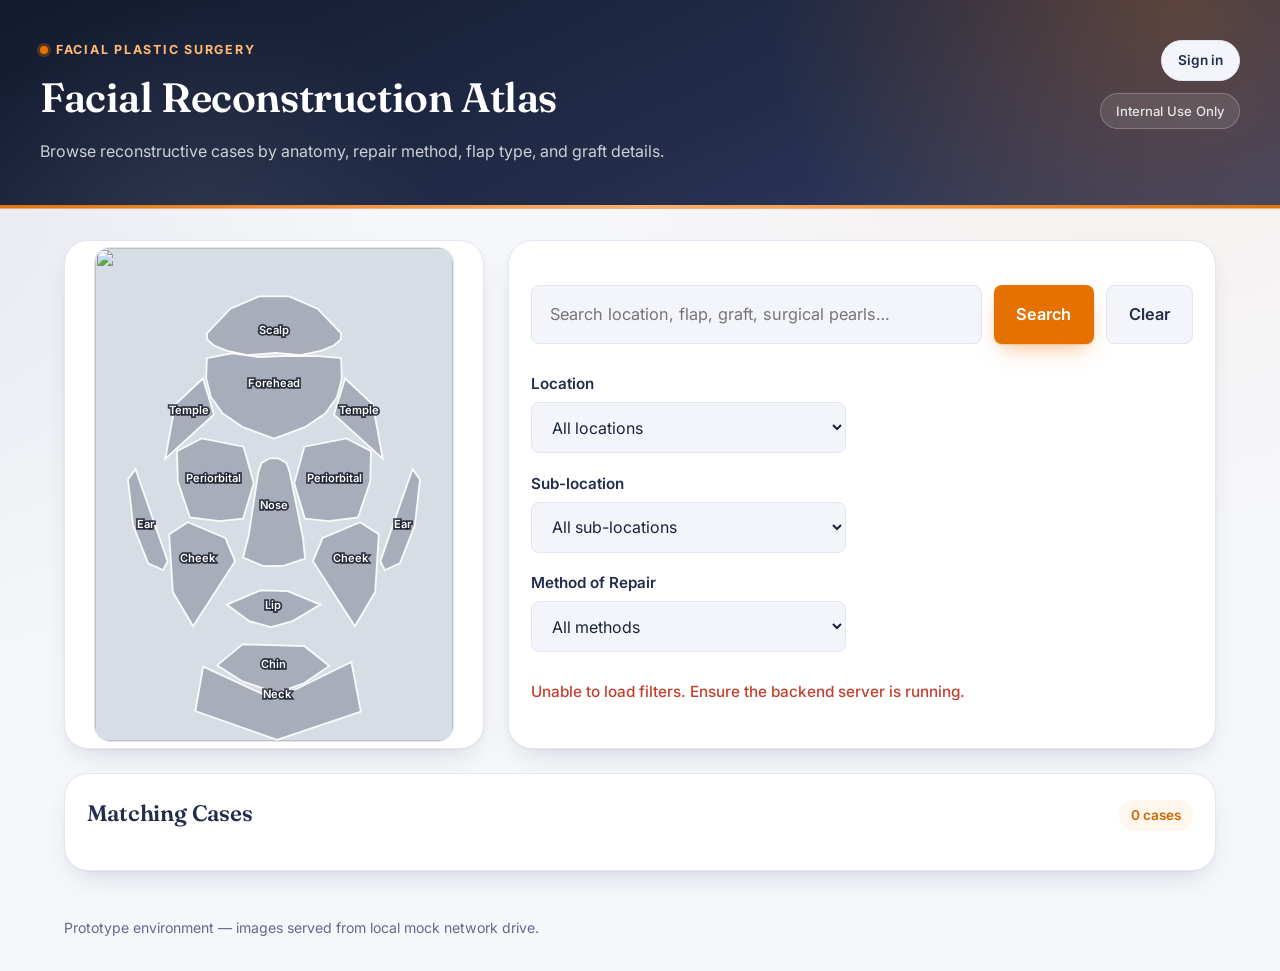
==== commit 36ac5485: "Close open registration and expire sessions server-side Both were open items in §10.4 of the Health " ====
--- a/index.html
+++ b/index.html
@@ -14,6 +14,11 @@
     <link rel="stylesheet" href="/styles.css" />
   </head>
   <body>
+    <div id="demo-banner" class="demo-banner" hidden>
+      <strong>Public demonstration.</strong> All cases and images shown here are fabricated
+      sample data generated for this demo. This is not a UVA Health service and contains no
+      patient information.
+    </div>
     <header class="app-header">
       <div class="header-content">
         <div>
@@ -25,7 +30,7 @@
         </div>
         <div class="header-actions">
           <div id="auth-area" class="auth-area"></div>
-          <div class="header-badge" aria-hidden="true">Internal Use Only</div>
+          <div id="internal-badge" class="header-badge" aria-hidden="true">Internal Use Only</div>
         </div>
       </div>
     </header>
@@ -50,7 +55,7 @@
           <p id="auth-error" class="auth-error" hidden></p>
           <button type="submit" id="auth-submit">Sign in</button>
         </form>
-        <p class="auth-switch">
+        <p class="auth-switch" id="auth-switch">
           <span id="auth-switch-text">Don't have an account?</span>
           <button type="button" id="auth-switch-btn" class="link-btn">Create one</button>
         </p>
--- a/styles.css
+++ b/styles.css
@@ -1454,3 +1454,20 @@
     min-width: 0;
   }
 }
+
+
+/* Public demonstration banner — shown only when ENTDATABASE_DEMO_MODE=1 */
+.demo-banner {
+  background: #fdf3d8;
+  border-bottom: 1px solid #e3cd94;
+  color: #5c4813;
+  font-size: 0.85rem;
+  line-height: 1.5;
+  padding: 0.7rem 1.25rem;
+  text-align: center;
+}
+.demo-banner strong { color: #3f3009; }
+@media (prefers-color-scheme: dark) {
+  .demo-banner { background: #33290f; border-bottom-color: #5a4a1e; color: #e8d5a4; }
+  .demo-banner strong { color: #f5e9c9; }
+}
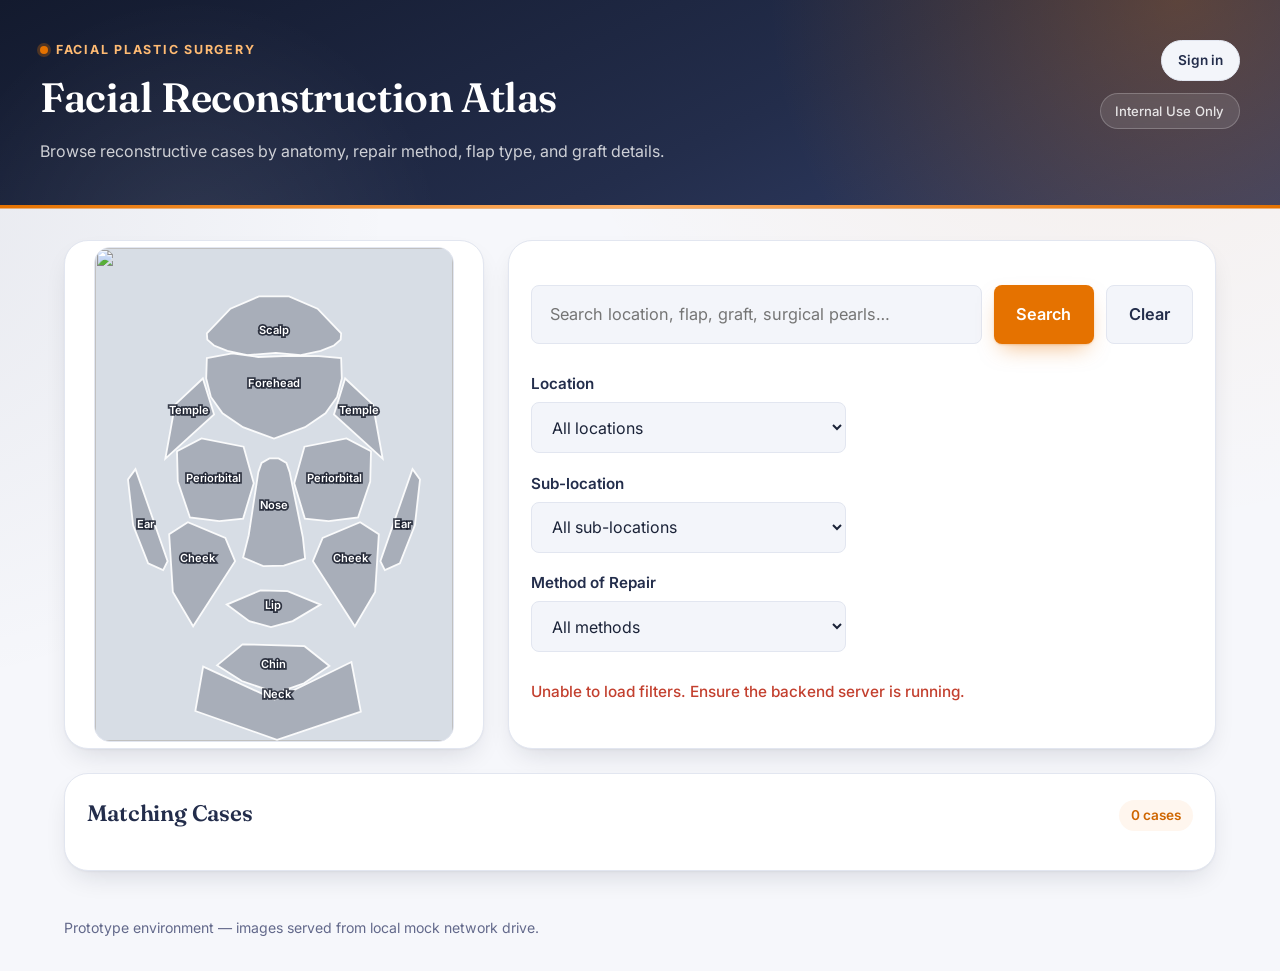
==== commit 26657107: "Remove demo mode ENTDATABASE_DEMO_MODE let anonymous visitors read every case endpoint and favorite " ====
--- a/index.html
+++ b/index.html
@@ -14,11 +14,6 @@
     <link rel="stylesheet" href="/styles.css" />
   </head>
   <body>
-    <div id="demo-banner" class="demo-banner" hidden>
-      <strong>Public demonstration.</strong> All cases and images shown here are fabricated
-      sample data generated for this demo. This is not a UVA Health service and contains no
-      patient information.
-    </div>
     <header class="app-header">
       <div class="header-content">
         <div>
@@ -110,6 +105,14 @@
             <p id="case-modal-addon" class="case-modal-line case-modal-addon" hidden></p>
             <p id="case-modal-notes" class="case-modal-notes" hidden></p>
           </div>
+          <div class="case-modal-editor" id="case-modal-editor" hidden>
+            <div class="editor-header">
+              <h3>Photographs</h3>
+              <button type="button" id="case-editor-toggle" class="link-btn">Edit</button>
+            </div>
+            <div class="editor-list" id="case-editor-list" hidden></div>
+            <p class="editor-error" id="case-editor-error" hidden></p>
+          </div>
           <div class="case-modal-comments">
             <h3 id="case-modal-comments-heading">Comments</h3>
             <div class="comment-list" id="case-modal-comment-list"></div>
--- a/styles.css
+++ b/styles.css
@@ -1456,18 +1456,134 @@
 }
 
 
-/* Public demonstration banner — shown only when ENTDATABASE_DEMO_MODE=1 */
-.demo-banner {
-  background: #fdf3d8;
-  border-bottom: 1px solid #e3cd94;
-  color: #5c4813;
+/* ---------------------------------------------------------------------------
+   Case photograph editor — administrators only. Reordering is ↑/↓ rather than
+   drag so it works by touch and by keyboard, and needs no JS dependency.
+   --------------------------------------------------------------------------- */
+
+.case-modal-editor {
+  border-top: 1px solid var(--border, #e2e8f0);
+  padding-top: 0.75rem;
+  margin-top: 0.75rem;
+}
+
+.editor-header {
+  display: flex;
+  align-items: center;
+  justify-content: space-between;
+  gap: 0.5rem;
+}
+
+.editor-header h3 {
+  margin: 0;
+  font-size: 0.95rem;
+}
+
+.editor-list {
+  display: flex;
+  flex-direction: column;
+  gap: 0.35rem;
+  margin-top: 0.6rem;
+  padding-right: 0.25rem;
+  max-height: 16rem;
+  overflow-y: auto;
+}
+
+.editor-row {
+  display: grid;
+  grid-template-columns: 1.5rem 1fr auto;
+  align-items: center;
+  gap: 0.5rem;
+  padding: 0.35rem 0.4rem;
+  border: 1px solid var(--border, #e2e8f0);
+  border-radius: 6px;
+  background: var(--surface, #fff);
+}
+
+.editor-row--hidden {
+  opacity: 0.55;
+  background: repeating-linear-gradient(
+    45deg,
+    transparent,
+    transparent 6px,
+    rgba(100, 116, 139, 0.08) 6px,
+    rgba(100, 116, 139, 0.08) 12px
+  );
+}
+
+.editor-position {
+  font-variant-numeric: tabular-nums;
+  color: #64748b;
   font-size: 0.85rem;
-  line-height: 1.5;
-  padding: 0.7rem 1.25rem;
-  text-align: center;
-}
-.demo-banner strong { color: #3f3009; }
-@media (prefers-color-scheme: dark) {
-  .demo-banner { background: #33290f; border-bottom-color: #5a4a1e; color: #e8d5a4; }
-  .demo-banner strong { color: #f5e9c9; }
-}
+  text-align: right;
+}
+
+.editor-details {
+  display: flex;
+  flex-direction: column;
+  gap: 0.15rem;
+  min-width: 0;
+}
+
+.editor-stage {
+  font: inherit;
+  color: #1e293b;
+  font-size: 0.9rem;
+  padding: 0.2rem 0.35rem;
+  border: 1px solid transparent;
+  border-radius: 4px;
+  background: transparent;
+}
+
+.editor-stage:hover,
+.editor-stage:focus {
+  border-color: var(--border, #cbd5e1);
+  background: #fff;
+}
+
+.editor-filename {
+  font-size: 0.75rem;
+  color: #94a3b8;
+  overflow: hidden;
+  text-overflow: ellipsis;
+  white-space: nowrap;
+}
+
+.editor-actions {
+  display: flex;
+  gap: 0.25rem;
+}
+
+.editor-actions button {
+  font: inherit;
+  font-size: 0.85rem;
+  /* The page's base button rule paints text white for its filled buttons;
+     these are outline buttons on white, so the colour has to be restated. */
+  color: #1e293b;
+  min-width: 2rem;
+  min-height: 2rem;
+  padding: 0 0.4rem;
+  border: 1px solid var(--border, #cbd5e1);
+  border-radius: 5px;
+  background: #fff;
+  cursor: pointer;
+}
+
+.editor-actions button:hover:not(:disabled) {
+  background: #f1f5f9;
+}
+
+.editor-actions button:disabled {
+  opacity: 0.35;
+  cursor: default;
+}
+
+.editor-hide {
+  min-width: 3.4rem;
+}
+
+.editor-error {
+  margin: 0.5rem 0 0;
+  color: #b91c1c;
+  font-size: 0.85rem;
+}
